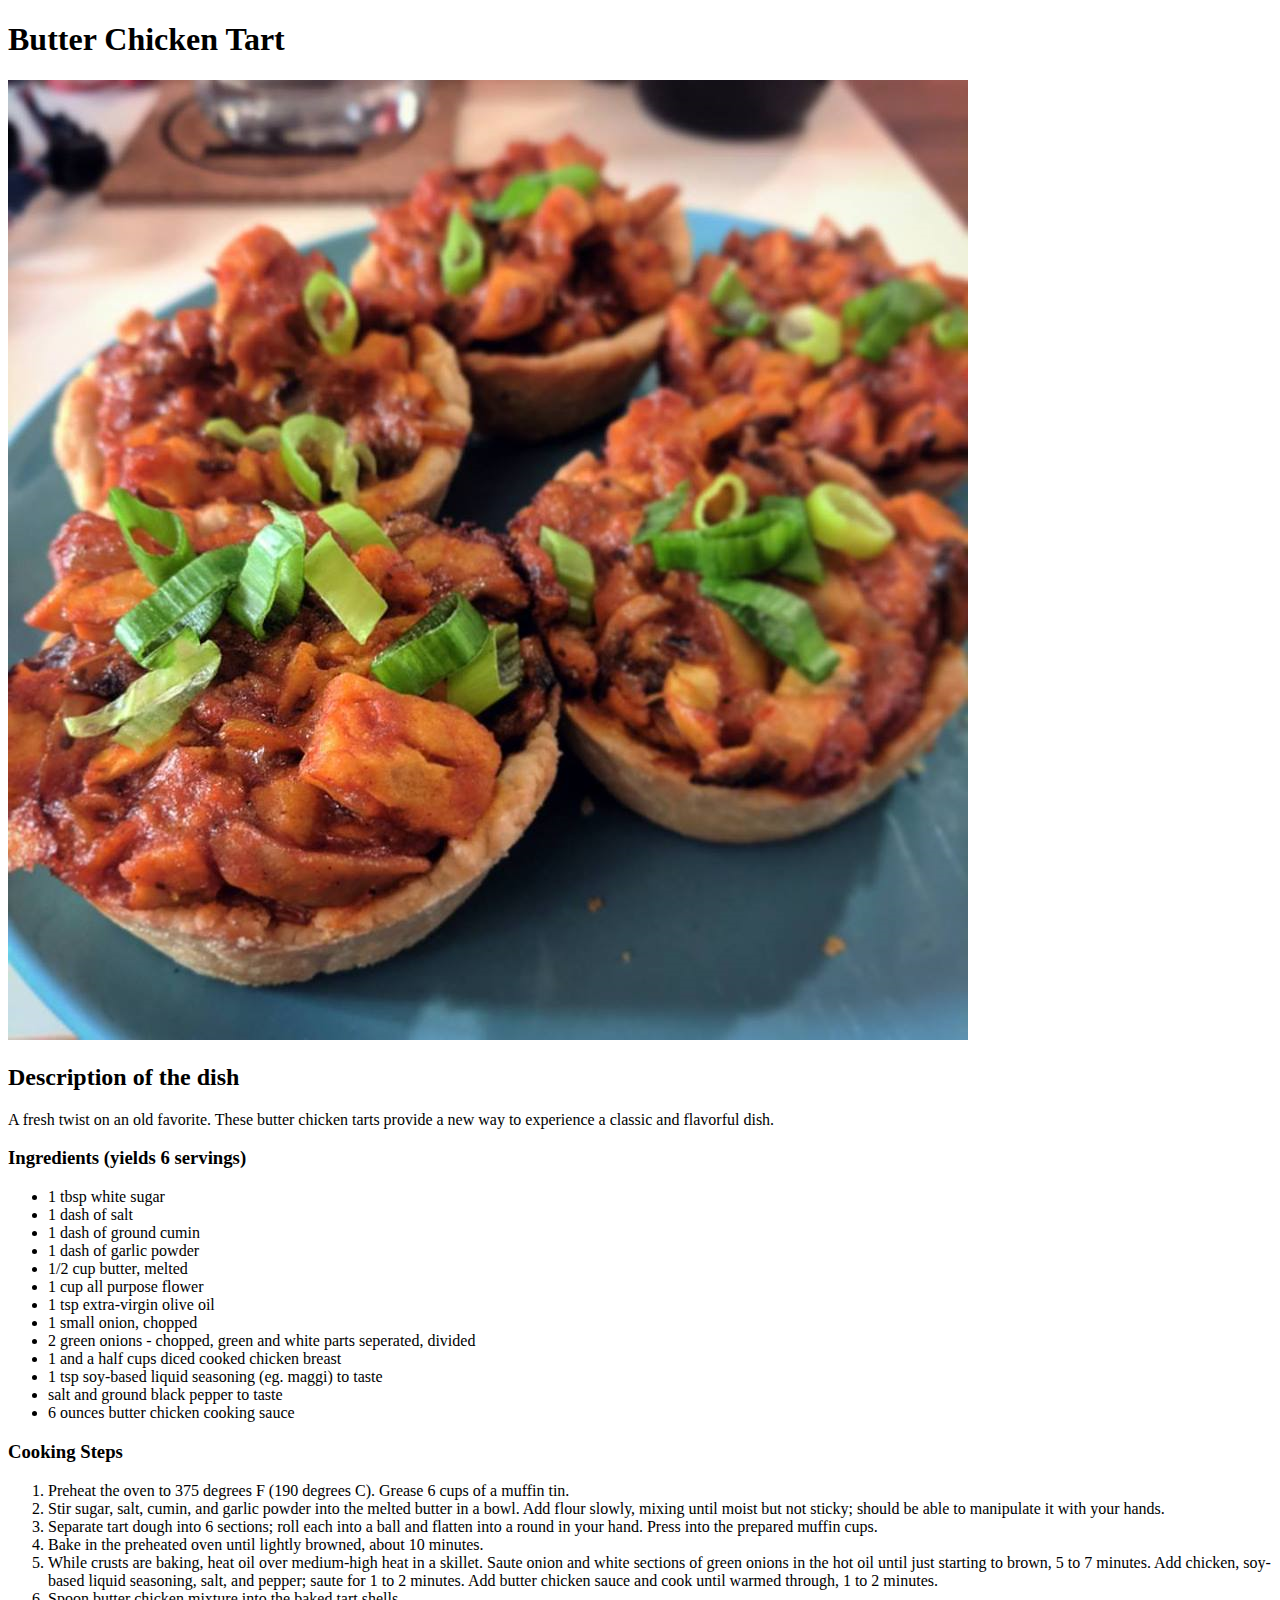
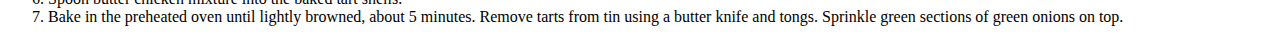
==== recipes/butter-chicken-tart.html @ bfb1c57b "completed website" ====
<!DOCTYPE html>
<html lang="en">
<head>
    <meta charset="UTF-8">
    <meta http-equiv="X-UA-Compatible" content="IE=edge">
    <meta name="viewport" content="width=device-width, initial-scale=1.0">
    <title>Butter Chicken Tart</title>
</head>
<body>
    <h1>Butter Chicken Tart</h1>
    <img src="../images/butterchickentart.jpg" alt="Yummy butter-chicken-tart">
    <h2>Description of the dish</h2>
        <p>
            A fresh twist on an old favorite. These butter chicken tarts 
            provide a new way to experience a classic and flavorful dish.
        </p>
    <h3>Ingredients (yields 6 servings)</h3>
        <ul>
            <li>1 tbsp white sugar</li>
            <li>1 dash of salt</li>
            <li>1 dash of ground cumin</li>
            <li>1 dash of garlic powder</li>
            <li>1/2 cup butter, melted</li>
            <li>1 cup all purpose flower</li>
            <li>1 tsp extra-virgin olive oil</li>
            <li>1 small onion, chopped</li>
            <li>2 green onions - chopped, green and white parts seperated, divided</li>
            <li>1 and a half cups diced cooked chicken breast</li>
            <li>1 tsp soy-based liquid seasoning (eg. maggi) to taste</li>
            <li>salt and ground black pepper to taste</li>
            <li>6 ounces butter chicken cooking sauce</li>
        </ul>
    <h3>Cooking Steps</h3>
        <ol>
            <li>
                Preheat the oven to 375 degrees F (190 degrees C). 
                Grease 6 cups of a muffin tin.
            </li>
            <li>
                Stir sugar, salt, cumin, and garlic powder into the melted butter in a bowl. 
                Add flour slowly, mixing until moist but not sticky; 
                should be able to manipulate it with your hands.
            </li>
            <li>
                Separate tart dough into 6 sections;
                roll each into a ball and flatten into a round in your hand.
                Press into the prepared muffin cups. 
            </li>
            <li>
                Bake in the preheated oven until lightly browned, about 10 minutes.  
            </li>
            <li>
                While crusts are baking, heat oil over medium-high heat in a skillet. 
                Saute onion and white sections of green onions in the hot oil until 
                just starting to brown, 5 to 7 minutes. Add chicken, soy-based liquid 
                seasoning, salt, and pepper; saute for 1 to 2 minutes. Add butter 
                chicken sauce and cook until warmed through, 1 to 2 minutes.
            </li>
            <li>
                Spoon butter chicken mixture into the baked tart shells. 
            </li>
            <li>
                Bake in the preheated oven until lightly browned, about 5 minutes. 
                Remove tarts from tin using a butter knife and tongs. 
                Sprinkle green sections of green onions on top.
            </li>                      
</body>
</html>
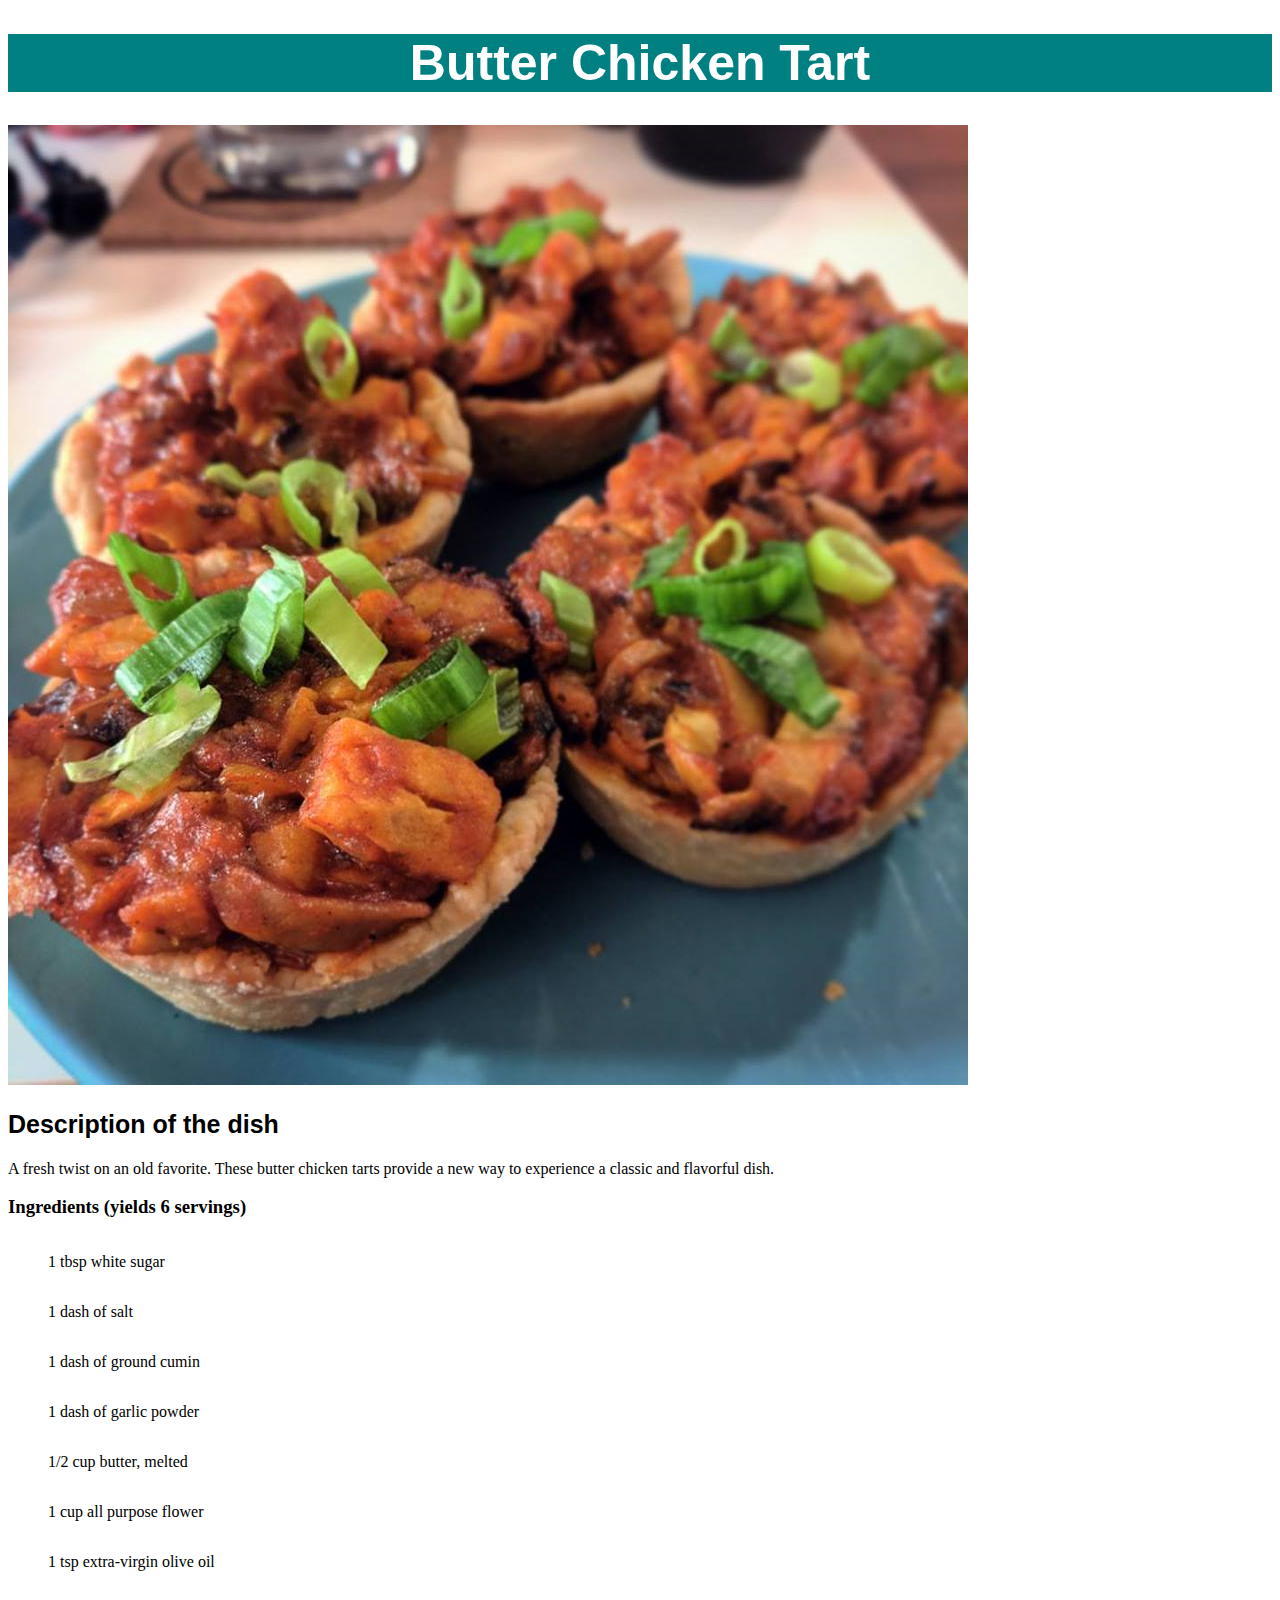
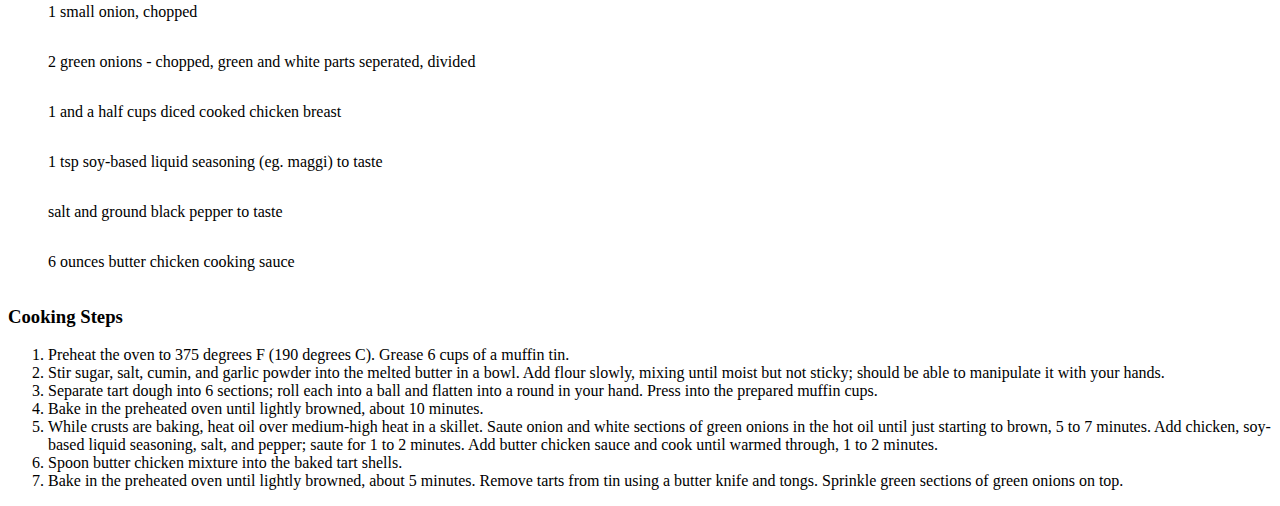
==== commit d2c570c9: "Add style.css" ====
--- a/recipes/butter-chicken-tart.html
+++ b/recipes/butter-chicken-tart.html
@@ -5,6 +5,7 @@
     <meta http-equiv="X-UA-Compatible" content="IE=edge">
     <meta name="viewport" content="width=device-width, initial-scale=1.0">
     <title>Butter Chicken Tart</title>
+    <link rel="stylesheet" href="../style.css">
 </head>
 <body>
     <h1>Butter Chicken Tart</h1>
--- a/style.css
+++ b/style.css
@@ -0,0 +1,18 @@
+h1 {
+    font-family: Impact, Haettenschweiler, 'Arial Narrow Bold', sans-serif;
+    color: white;
+    background-color: teal;
+    text-align: center;
+    font-size: 50px;
+}
+
+h2 {
+    font-size: 25px;
+    font-family: 'Gill Sans', 'Gill Sans MT', Calibri, 'Trebuchet MS', sans-serif;
+}
+
+ul {
+    text-align: left;
+    list-style: none;
+    line-height: 50px;
+}
